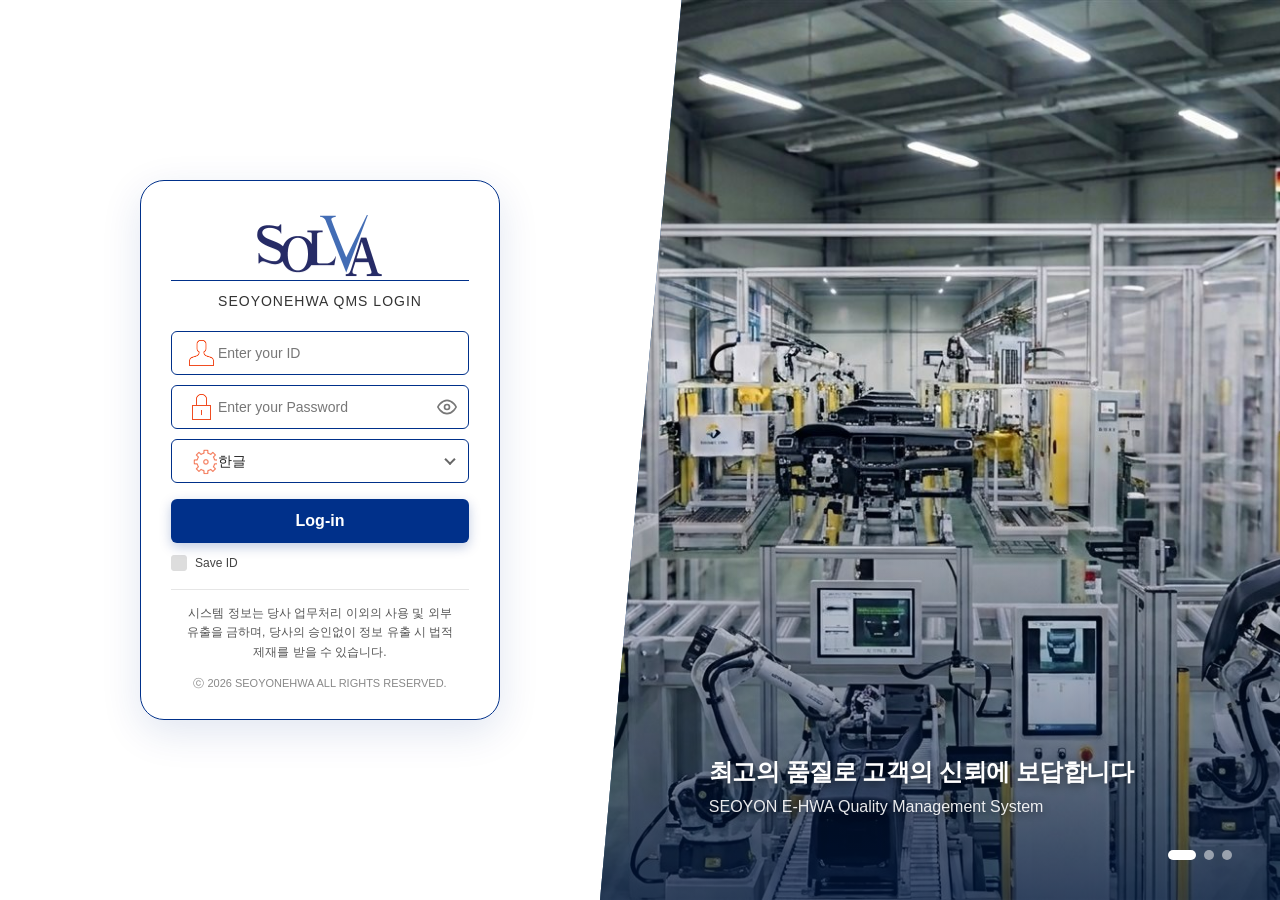
==== docs/login1.html @ 8088e571 "GitHub Pages 용 정적 목업 추가 (docs/) Co-Authored-By: Claude Fable 5.1 <noreply@anthropic.com>" ====
﻿<!DOCTYPE html>
<html lang="ko">
<head>
    <meta charset="utf-8" />
    <title>SEOYONEHWA - 시안 1 슬라이드형</title>
    <meta name="viewport" content="width=device-width, initial-scale=1.0">
    <!-- 정적 목업 : WebProjects/Login1.aspx 를 서버 없이 보기 위한 HTML 버전 (로그인 동작 없음) -->
    <link type="text/css" rel="stylesheet" href="css/Login1.css" />
    <script src="https://cdnjs.cloudflare.com/ajax/libs/jquery/3.7.1/jquery.min.js"></script>
    <script type="text/javascript">
        // 모바일 / PC 분기
        $(document).ready(function () {
            if (window.innerWidth <= 768) { $("body").addClass("mobile-ver"); } else { $("body").addClass("pc-ver"); }
            fnStartBgSlide();
            $("#cboCountry").append($('<option>', { value: "KOR", text: "한글" })).append($('<option>', { value: "ENG", text: "English" }));
        });

        // ===== 배경 이미지 슬라이드 (Login1.aspx 와 동일) =====
        var bgSlideTimer = null;
        var bgSlideIdx = 0;
        var BG_SLIDE_INTERVAL = 4000;   // 전환 주기(ms)

        function fnStartBgSlide() {
            var $li = $(".login_bg > li");
            if ($li.length <= 1) { $li.first().addClass("on"); return; }
            var $dots = $(".login_bg_dots");
            $li.each(function (i) {
                $dots.append($("<span>").attr("data-idx", i).on("click", function () {
                    fnGoBgSlide(parseInt($(this).attr("data-idx"), 10));
                    fnRestartBgSlide();
                }));
            });
            fnGoBgSlide(0);
            fnRestartBgSlide();
        }

        function fnRestartBgSlide() {
            if (bgSlideTimer) clearInterval(bgSlideTimer);
            bgSlideTimer = setInterval(function () { fnGoBgSlide(bgSlideIdx + 1); }, BG_SLIDE_INTERVAL);
        }

        function fnGoBgSlide(idx) {
            var $li = $(".login_bg > li");
            bgSlideIdx = (idx + $li.length) % $li.length;
            $li.removeClass("on").eq(bgSlideIdx).addClass("on");
            $(".login_bg_dots > span").removeClass("on").eq(bgSlideIdx).addClass("on");
        }

        // 목업 : 로그인 동작 없음
        function LoginCheck(e) {
            if (e) e.preventDefault();
            alert("디자인 목업 화면입니다.\n실제 로그인은 동작하지 않습니다.");
            return false;
        }

        function EnterCheck() {
            if (event.keyCode == 13) { LoginCheck(event); }
            return false;
        }

        // 비밀번호 보기 토글 (누르고 있는 동안만 표시)
        document.addEventListener("DOMContentLoaded", function () {
            const passwordInput = document.getElementById('txtPWD');
            const toggleBtn = document.getElementById('toggleBtn');
            const eyeIcon = document.getElementById('eyeIcon');
            const eyeOffPath = '<line x1="1" y1="1" x2="23" y2="23"></line><path d="M1 12s4-8 11-8 11 8 11 8-4 8-11 8-11-8-11-8z"></path><circle cx="12" cy="12" r="3"></circle>';
            const eyeOnPath = '<path d="M1 12s4-8 11-8 11 8 11 8-4 8-11 8-11-8-11-8z"></path><circle cx="12" cy="12" r="3"></circle>';
            if (passwordInput && toggleBtn) {
                function showPassword() { passwordInput.type = 'text'; eyeIcon.innerHTML = eyeOffPath; }
                function hidePassword() { passwordInput.type = 'password'; eyeIcon.innerHTML = eyeOnPath; }
                toggleBtn.addEventListener('mousedown', showPassword);
                toggleBtn.addEventListener('mouseup', hidePassword);
                toggleBtn.addEventListener('mouseleave', hidePassword);
                toggleBtn.addEventListener('touchstart', function (e) { e.preventDefault(); showPassword(); });
                toggleBtn.addEventListener('touchend', hidePassword);
            }
        });
    </script>
</head>
<body>
    <!-- 배경 슬라이드 : li 를 추가/삭제하면 슬라이드 수가 바뀐다. 문구는 figcaption 에서 수정 -->
    <div class="bg_section">
        <ul class="login_bg">
            <li class="on">
                <img src='images/login_slide1.jpg' alt='main background 1' />
                <figcaption>
                    <strong>최고의 품질로 고객의 신뢰에 보답합니다</strong>
                    <span>SEOYON E-HWA Quality Management System</span>
                </figcaption>
            </li>
            <li>
                <img src='images/login_slide2.jpg' alt='main background 2' />
                <figcaption>
                    <strong>함께 설계하고, 함께 검증합니다</strong>
                    <span>협업과 데이터로 완성하는 품질 엔지니어링</span>
                </figcaption>
            </li>
            <li>
                <img src='images/login_slide3.jpg' alt='main background 3' />
                <figcaption>
                    <strong>현장에서 출하까지, 하나로 연결된 스마트 품질관리</strong>
                    <span>AI · 데이터 기반 통합 품질 플랫폼</span>
                </figcaption>
            </li>
        </ul>
        <div class="login_bg_dots"></div>
    </div>

    <!--로그인-->
    <form id="Form1" autocomplete="off" class="login_cont" onsubmit="return LoginCheck(event);">
        <fieldset>
            <legend id="loginCi" style="background: url(images/CI.png) center center / 42% no-repeat;"></legend>
            <span class="sublogo" id="loginSubTitle">SEOYONEHWA QMS LOGIN</span>
            <span id="loginInfo_id" class="login_input id">
                <label for="txtID" class="alternate">Enter your ID</label>
                <input type="text" id="txtID" name="txtID" placeholder="Enter your ID" />
            </span>
            <span id="loginInfo_pwd" class="login_input pw password-container">
                <label for="txtPWD" class="alternate">Enter your Password</label>
                <input type="password" id="txtPWD" name="txtPWD" placeholder="Enter your Password" onkeyup="EnterCheck();" />
                <span id="toggleBtn" class="pwd-toggle-btn">
                    <svg id="eyeIcon" xmlns="http://www.w3.org/2000/svg" viewBox="0 0 24 24" fill="none" stroke="currentColor" stroke-width="2" stroke-linecap="round" stroke-linejoin="round">
                        <path d="M1 12s4-8 11-8 11 8 11 8-4 8-11 8-11-8-11-8z"></path>
                        <circle cx="12" cy="12" r="3"></circle>
                    </svg>
                </span>
            </span>
            <span id="loginInfo_otp" class="login_input otp" style="display:none;">
                <label for="txtOtp" class="alternate">Enter your OTP</label>
                <input type="text" id="txtOtp" name="txtOtp" placeholder="Enter your OTP" />
            </span>
            <span class="login_input lang">
                <label for="cboCountry" class="alternate">select a language</label>
                <select id="cboCountry" class="dropdown"></select>
            </span>
            <button type="submit" id="btnLogin">Log-in</button>
            <div class="login_opt">
                <input type="checkbox" id="idSaveCheck"/>
                <label for="idSaveCheck">Save ID</label>
                <div id="btnOtpRegView" style="display:none;">OTP Register</div>
            </div>
            <div class="notice">
                <p>시스템 정보는 당사 업무처리 이외의 사용 및 외부 유출을 금하며, 당사의 승인없이 정보 유출 시 법적 제재를 받을 수 있습니다.</p>
            </div>
            <footer class="copyright" id="appCopyright">ⓒ 2026 SEOYONEHWA ALL RIGHTS RESERVED.</footer>
        </fieldset>
    </form>
</body>
</html>
---- docs/css/Login1.css ----
﻿@charset "utf-8";

/* =========================================================
   로그인 시안 1 : 좌측 로그인 카드 + 우측 배경 이미지 슬라이드
   - 배경 슬라이드 : ul.login_bg > li (.on 클래스가 붙은 li 만 보임, opacity 크로스페이드)
   - 카드 영역 폭  : --login-col-w (우측 배경은 그 나머지 폭을 차지)
   ========================================================= */

:root {
    --login-col-w: 640px;      /* 좌측 로그인 영역 폭 */
    --card-w: 360px;           /* 로그인 카드 폭 */
    --colorMain: #00308a;
    --colorNavy: #00367a;
    --colorOrange: #da5729;
    --slide-fade: 1.2s;        /* 크로스페이드 시간 */
}

html {
    height: 100%;
    width: 100%;
}

*, *:before, *:after {
    -webkit-box-sizing: border-box;
    -moz-box-sizing: border-box;
    box-sizing: border-box;
    margin: 0;
    padding: 0;
}

* {
    font-family: 'Malgun Gothic', sans-serif;
}

body, p, h1, h2, h3, h4, h5, h6, table, th, td, form, fieldset, legend, input, textarea, button, pre {
    position: relative;
    -webkit-text-size-adjust: none;
}

/* hidden */
.alternate {
    position: absolute;
    top: -1000em;
    left: -1000em;
    width: 0;
    height: 0;
    overflow: hidden;
    font-size: 0;
    color: #fff;
    line-height: 0;
    text-indent: -1000em;
}

img, fieldset, button, input {
    border: 0;
}

button, input, select {
    outline: none;
    cursor: pointer;
}

ul, li {
    list-style: none;
}

/* input autofill color */
input:-webkit-autofill {
    box-shadow: 0 0 0 30px #fff inset;
    -webkit-text-fill-color: #222;
}

    input:-webkit-autofill, input:-webkit-autofill:hover, input:-webkit-autofill:focus, input:-webkit-autofill:active {
        transition: background-color 5000s ease-in-out 0s;
    }

/* ---------- body ---------- */
body {
    width: 100%;
    height: 100%;
    min-width: 1200px;
    min-height: 640px;
    position: relative;
    background: #fff;
    overflow: hidden;
}

/* ---------- 우측 배경 슬라이드 ---------- */
.bg_section {
    position: absolute;
    top: 0;
    right: 0;
    width: calc(100% - var(--login-col-w) + 40px);
    height: 100%;
    background: var(--colorNavy);
    overflow: hidden;
    /* 좌측 사선 처리 */
    -webkit-clip-path: polygon(12% 0, 100% 0, 100% 100%, 0 100%);
    clip-path: polygon(12% 0, 100% 0, 100% 100%, 0 100%);
}

ul.login_bg {
    position: absolute;
    top: 0;
    left: 0;
    width: 100%;
    height: 100%;
}

    ul.login_bg li {
        position: absolute;
        top: 0;
        left: 0;
        width: 100%;
        height: 100%;
        opacity: 0;
        transition: opacity var(--slide-fade) ease-in-out;
        overflow: hidden;
    }

        ul.login_bg li.on {
            opacity: 1;
            z-index: 1;
        }

        ul.login_bg li img {
            display: block;
            width: 100%;
            height: 100%;
            object-fit: cover;
            transform: scale(1.06);
            transition: transform 7s linear;
        }

        ul.login_bg li.on img {
            transform: scale(1);
        }

        /* 하단 문구가 잘 보이도록 어두운 그라데이션 */
        ul.login_bg li::after {
            content: "";
            position: absolute;
            left: 0;
            right: 0;
            bottom: 0;
            height: 55%;
            background: linear-gradient(to top, rgba(0, 22, 60, .72) 0%, rgba(0, 22, 60, .25) 55%, rgba(0, 22, 60, 0) 100%);
            pointer-events: none;
        }

        ul.login_bg li figcaption {
            position: absolute;
            left: 16%;
            right: 8%;
            bottom: 84px;
            z-index: 2;
            color: #fff;
            text-shadow: 0 2px 8px rgba(0, 0, 0, .45);
            word-break: keep-all;
            opacity: 0;
            transform: translateY(14px);
            transition: opacity .9s ease .5s, transform .9s ease .5s;
        }

        ul.login_bg li.on figcaption {
            opacity: 1;
            transform: translateY(0);
        }

            ul.login_bg li figcaption strong {
                display: block;
                font-size: clamp(24px, 1.9vw, 34px);
                font-weight: bold;
                line-height: 1.3;
                margin-bottom: 10px;
                letter-spacing: -0.5px;
            }

            ul.login_bg li figcaption span {
                display: block;
                font-size: 16px;
                opacity: .9;
            }

/* 슬라이드 인디케이터 */
.login_bg_dots {
    position: absolute;
    right: 48px;
    bottom: 40px;
    z-index: 3;
    display: flex;
    gap: 8px;
}

    .login_bg_dots span {
        display: block;
        width: 10px;
        height: 10px;
        border-radius: 5px;
        background: rgba(255, 255, 255, .5);
        cursor: pointer;
        transition: width .3s, background .3s;
    }

        .login_bg_dots span.on {
            width: 28px;
            background: #fff;
        }

/* ---------- 좌측 로그인 영역 ---------- */
form.login_cont {
    position: absolute;
    top: 0;
    left: 0;
    width: var(--login-col-w);
    height: 100%;
    display: flex;
    justify-content: center;
    align-items: center;
    z-index: 5;
}

fieldset {
    width: var(--card-w);
    padding: 34px 30px 28px;
    text-align: center;
    border: 1px solid var(--colorMain);
    border-radius: 24px;
    background: #fff;
    box-shadow: 0 12px 40px rgba(0, 48, 138, .12);
}

    /* CI */
    fieldset legend {
        float: left;
        width: 100%;
        height: 66px;
        margin-bottom: 12px;
        border-bottom: 1px solid var(--colorMain);
        /* background 는 aspx inline / DB(LOGIN_CI) 로 지정 */
    }

    fieldset .sublogo {
        display: block;
        clear: both;
        font-size: 14px;
        letter-spacing: 1px;
        color: #333;
        margin-bottom: 22px;
    }

    /* 입력 박스 */
    fieldset .login_input {
        display: block;
        position: relative;
        width: 100%;
        height: 44px;
        margin: 10px 0 0;
        padding-left: 46px;
        border: 1px solid var(--colorMain);
        border-radius: 6px;
        text-align: left;
        background-color: #fff;
        background-repeat: no-repeat;
        background-position: 13px center;
        transition: box-shadow .2s;
    }

        fieldset .login_input:focus-within {
            box-shadow: 0 0 0 3px rgba(0, 48, 138, .15);
        }

        fieldset .login_input.id {
            background-image: url(../images/ic_id.png);
        }

        fieldset .login_input.pw {
            background-image: url(../images/ic_pw.png);
        }

        fieldset .login_input.otp {
            background-image: url(../images/ic_otp.png);
        }

        fieldset .login_input.lang {
            background-image: url(../images/ic_lang.png);   /* ic_selectLang.png 의 톱니 부분만 잘라낸 32x32 아이콘 */
        }

            /* 언어 선택 화살표 */
            fieldset .login_input.lang::after {
                content: "";
                position: absolute;
                right: 14px;
                top: 50%;
                width: 8px;
                height: 8px;
                border-right: 2px solid #666;
                border-bottom: 2px solid #666;
                transform: translateY(-70%) rotate(45deg);
                pointer-events: none;
            }

        fieldset .login_input input,
        fieldset .login_input select {
            width: 100%;
            height: 100%;
            border: 0;
            background: transparent;
            color: #222;
            font-size: 14px;
            padding-right: 12px;
        }

        fieldset .login_input.pw input {
            padding-right: 40px;
        }

        fieldset .login_input select {
            appearance: none;
            -webkit-appearance: none;
            -moz-appearance: none;
            padding-right: 34px;
        }

            fieldset .login_input select::-ms-expand {
                display: none !important;
            }

    fieldset input::placeholder {
        color: #777;
        font-size: 14px;
    }

    /* 비밀번호 보기 토글 */
    .pwd-toggle-btn {
        position: absolute;
        width: 22px;
        height: 22px;
        right: 10px;
        top: 50%;
        transform: translateY(-50%);
        display: flex;
        align-items: center;
        justify-content: center;
        cursor: pointer;
        user-select: none;
        z-index: 10;
    }

        .pwd-toggle-btn svg {
            width: 20px;
            height: 20px;
            color: #777;
        }

        .pwd-toggle-btn:hover svg {
            color: var(--colorMain);
        }

    /* 로그인 버튼 */
    fieldset button[type='submit'] {
        width: 100%;
        height: 44px;
        margin-top: 16px;
        background: var(--colorMain);
        border-radius: 6px;
        font-size: 16px;
        font-weight: bold;
        color: #fff;
        text-align: center;
        line-height: 44px;
        transition: all .3s;
        box-shadow: 0 4px 12px rgba(0, 48, 138, .25);
    }

        fieldset button[type='submit']:hover {
            opacity: .85;
        }

    /* Save ID / OTP Register */
    .login_opt {
        display: flex;
        justify-content: space-between;
        align-items: center;
        margin: 12px 0 18px;
        min-height: 16px;
    }

    fieldset input[type='checkbox'] {
        display: none;
    }

        fieldset input[type='checkbox'] + label {
            background: url(../images/ic_idsave.png) left 0 no-repeat;
            padding-left: 24px;
            font-size: 12px;
            line-height: 16px;
            color: #444;
            cursor: pointer;
            text-align: left;
        }

            fieldset input[type='checkbox'] + label:hover {
                color: #f04d22;
            }

        fieldset input[type='checkbox']:checked + label {
            background: url(../images/ic_idsave.png) left -16px no-repeat;
            color: #f04d22;
        }

    #btnOtpRegView {
        font-size: 12px;
        color: var(--colorMain);
        text-decoration: underline;
        cursor: pointer;
    }

        #btnOtpRegView:hover {
            color: #f04d22;
        }

    /* 안내 문구 / 저작권 */
    .notice {
        border-top: 1px solid #e6e6e6;
        padding-top: 14px;
    }

        .notice p {
            font-size: 12px;
            line-height: 1.6;
            color: #555;
            word-break: keep-all;
        }

    .copyright {
        display: block;
        width: 100%;
        font-size: 11px;
        color: #888;
        text-align: center;
        margin-top: 14px;
    }

/* ---------- 모바일 ---------- */
@media screen and (max-width: 768px) {
    body {
        min-width: 0;
        min-height: 0;
        overflow: auto;
    }

    .bg_section {
        display: none;
    }

    form.login_cont {
        position: relative;
        width: 100%;
        height: auto;
        min-height: 100vh;
        padding: 20px;
    }

    fieldset {
        width: 100%;
        max-width: 380px;
        padding: 28px 22px 24px;
    }

        fieldset legend {
            height: 60px;
        }
}

/* 서버/클라이언트에서 모바일로 판정된 경우 (body.mobile-ver) */
body.mobile-ver {
    min-width: 0;
    overflow: auto;
}

    body.mobile-ver .bg_section {
        display: none;
    }

    body.mobile-ver form.login_cont {
        position: relative;
        width: 100%;
        height: auto;
        min-height: 100vh;
        padding: 20px;
    }

    body.mobile-ver fieldset {
        width: 100%;
        max-width: 380px;
    }

/* ---------- 브라우저 안내 (공통) ---------- */
.dim {
    width: 100vw;
    height: 100vh;
    background: rgba(0,0,0,.45);
    position: fixed;
    top: 0;
    left: 0;
    z-index: 99998;
    cursor: pointer;
}

.browserCheck {
    position: absolute;
    top: calc(50% - 110px);
    left: calc(50% - 250px);
    z-index: 99999;
    width: 500px;
    height: auto;
    border-radius: 10px;
    background: rgba(255,255,255,.8);
    box-shadow: 0 0 10px #666;
    padding: 30px;
    text-align: center;
}

    .browserCheck p {
        font-family: 'Malgun Gothic', sans-serif;
        font-size: 15px;
        color: #444;
    }

    .browserCheck a {
        display: inline-block;
        margin-top: 20px;
        padding: 0 7px;
        text-align: center;
        font-size: 20px;
        font-weight: bold;
        color: tomato;
        letter-spacing: 1px;
        line-height: 8px;
        text-decoration: none;
        border-bottom: solid 10px rgba(240,78,35,.3);
        transition: all .3s;
    }

        .browserCheck a:hover {
            color: rgb(90,81,79);
            border-bottom-color: rgba(90,81,79,.3);
        }

/* ---------- Layer Popup 관련 (PwdMod 팝업, Login_New.css 와 동일) ---------- */
:root {
    --colorWhite: #fff;
    --colorBg: #fafafa;
    --colorBg2: #f2f2f2;
    --colorBlack00: #444;
    --colorBlack01: #5c5a59; /*CI sub color*/
    --colorBlack02: #666;
    --colorBlack03: #999;
    --colorGray00: #aaa;
    --colorGray01: #ccc;
    --colorGray02: #ddd;
    --colorGray03: #eee;
    --colorGreen: #7eb59c; /*CI sub color*/
    --colorLightOrange: #f4957c; /*CI expend color*/
    --SsmallFont: 11PX;
    --BasicFont: 12px;
    --SmallFont: 13px;
    --middleFont: 14px;
    --largeFont: 15px;
    --moreLargeFont: 18px;
    --maxLargFont: 22px;
    --dashboardFont: 36px;
}

.bg {
    position: fixed;
    top: 0;
    left: 0;
    z-index: 99999 !important;
    width: 100%;
    height: 100%;
    background-color: rgba(0, 0, 0, 0.3);
    -ms-overflow-style: none;
}

.popup-wrapper > [class^='popup-'] {
    -ms-overflow-style: none;
    overflow: hidden;
    border-radius: 15px;
    border: 3px solid var(--colorGray01);
    box-shadow: 0 0 5px var(--colorBlack00);
    background: var(--colorWhite);
    padding: 10px;
}

    .popup-wrapper > [class^='popup-'][style*="width: 1800px"],
    .popup-wrapper > [class^='popup-'][style*="width: 1700px"],
    .popup-wrapper > [class^='popup-'][style*="width: 1600px"] {
        width: inherit !important;
    }

    .popup-wrapper > [class^='popup-'][style*="width: 1640px"] {
        width: 99.5vw !important;
    }

    .popup-wrapper > [class^='popup-'][style*="width: 1630px"] {
        width: 99vw !important;
    }

.popup-wrapper {
    -ms-overflow-style: none;
    position: fixed;
    top: 2px;
    left: 2px;
    z-index: 99999 !important;
    width: calc(100vw - 40px);
    max-width: 2480px;
    min-width: 1310px;
    height: 100vh;
}

.popup-lg {
    z-index: 100001;
    width: 80%;
    min-width: 120rem;
    background-color: var(--colorWhite);
    -ms-overflow-style: none;
}

.popup-xlg {
    z-index: 100001;
    width: 100%;
    min-width: 120rem;
    background-color: var(--colorWhite);
    -ms-overflow-style: none;
}

.popup-md {
    z-index: 10001;
    min-width: 50rem;
    background-color: var(--colorWhite);
    border: none;
    -ms-overflow-style: none;
}

.pop-md html {
    overflow: auto;
}

.popup-sm {
    z-index: 10001;
    width: 25%;
    min-width: 50rem;
    background-color: var(--colorWhite);
}
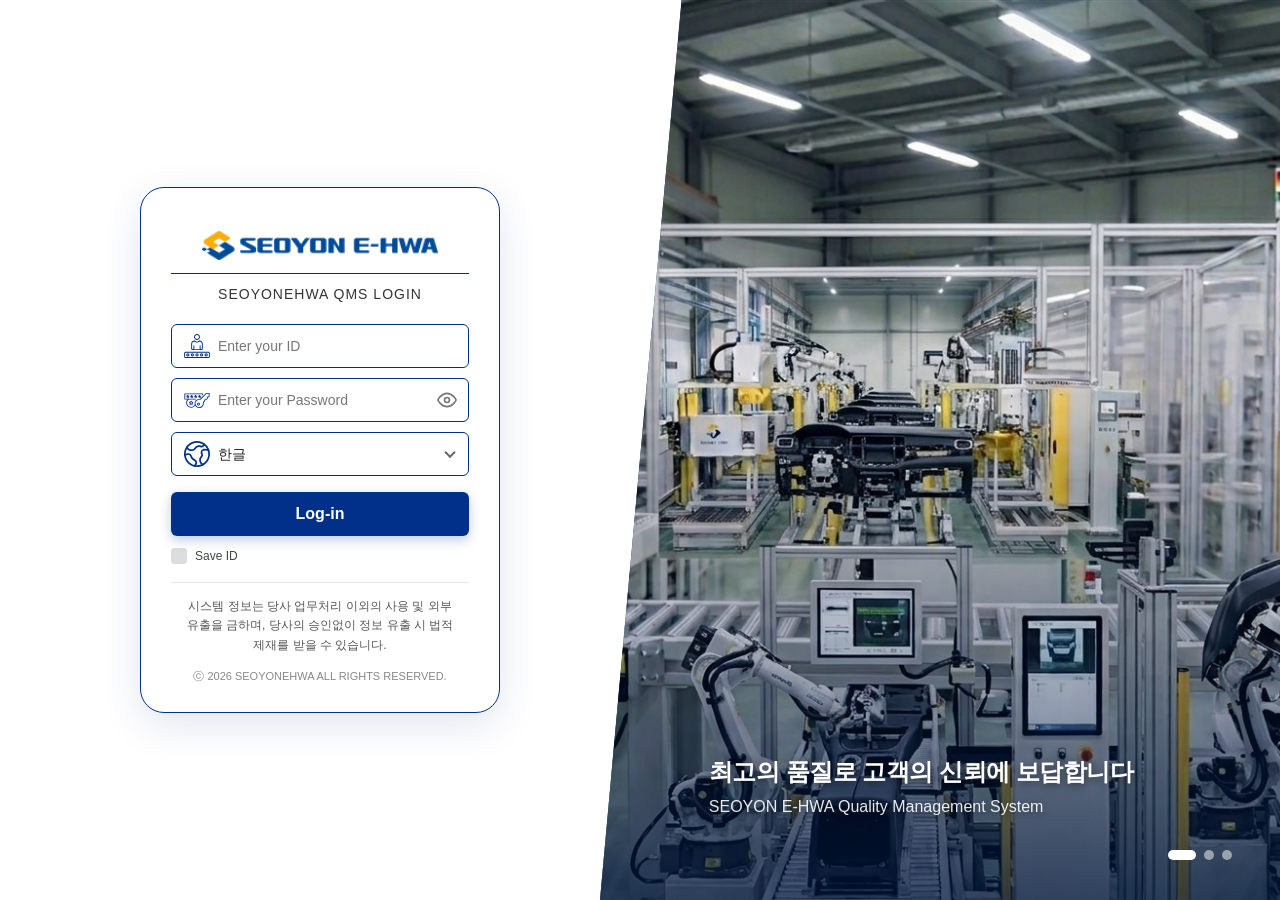
==== commit a2c32a5c: "시안 1, 2 로고를 서연이화 logo.png 로 교체 Co-Authored-By: Claude Fable 5.1 <noreply@anthropic.com>" ====
--- a/docs/login1.html
+++ b/docs/login1.html
@@ -109,7 +109,7 @@
     <!--로그인-->
     <form id="Form1" autocomplete="off" class="login_cont" onsubmit="return LoginCheck(event);">
         <fieldset>
-            <legend id="loginCi" style="background: url(images/CI.png) center center / 42% no-repeat;"></legend>
+            <legend id="loginCi"></legend>
             <span class="sublogo" id="loginSubTitle">SEOYONEHWA QMS LOGIN</span>
             <span id="loginInfo_id" class="login_input id">
                 <label for="txtID" class="alternate">Enter your ID</label>
--- a/docs/css/Login1.css
+++ b/docs/css/Login1.css
@@ -13,6 +13,8 @@
     --colorNavy: #00367a;
     --colorOrange: #da5729;
     --slide-fade: 1.2s;        /* 크로스페이드 시간 */
+    --icon-color: #00308a;         /* 입력창 아이콘 색 */
+    --icon-color-focus: #da5729;   /* 입력 중 아이콘 색 */
 }
 
 html {
@@ -234,10 +236,10 @@
     fieldset legend {
         float: left;
         width: 100%;
-        height: 66px;
+        height: 52px;
         margin-bottom: 12px;
         border-bottom: 1px solid var(--colorMain);
-        /* background 는 aspx inline / DB(LOGIN_CI) 로 지정 */
+        background: url(../images/logo.png) center 8px / 236px auto no-repeat;   /* 서연이화 로고(210x28) */
     }
 
     fieldset .sublogo {
@@ -270,20 +272,37 @@
             box-shadow: 0 0 0 3px rgba(0, 48, 138, .15);
         }
 
+        /* 입력창 아이콘 : SVG 를 mask 로 씌우고 색은 --icon-color 로 지정 (아이콘 파일 색과 무관) */
+        fieldset .login_input::before {
+            content: "";
+            position: absolute;
+            left: 12px;
+            top: 50%;
+            width: 26px;
+            height: 26px;
+            transform: translateY(-50%);
+            background-color: var(--icon-color);
+            -webkit-mask: var(--icon) center / contain no-repeat;
+            mask: var(--icon) center / contain no-repeat;
+            transition: background-color .2s;
+            pointer-events: none;
+        }
+
+        fieldset .login_input:focus-within::before {
+            background-color: var(--icon-color-focus);
+        }
+
         fieldset .login_input.id {
-            background-image: url(../images/ic_id.png);
-        }
-
-        fieldset .login_input.pw {
-            background-image: url(../images/ic_pw.png);
-        }
-
+            --icon: url(../images/id.svg);
+        }
+
+        fieldset .login_input.pw,
         fieldset .login_input.otp {
-            background-image: url(../images/ic_otp.png);
+            --icon: url(../images/pw.svg);
         }
 
         fieldset .login_input.lang {
-            background-image: url(../images/ic_lang.png);   /* ic_selectLang.png 의 톱니 부분만 잘라낸 32x32 아이콘 */
+            --icon: url(../images/lang.svg);
         }
 
             /* 언어 선택 화살표 */
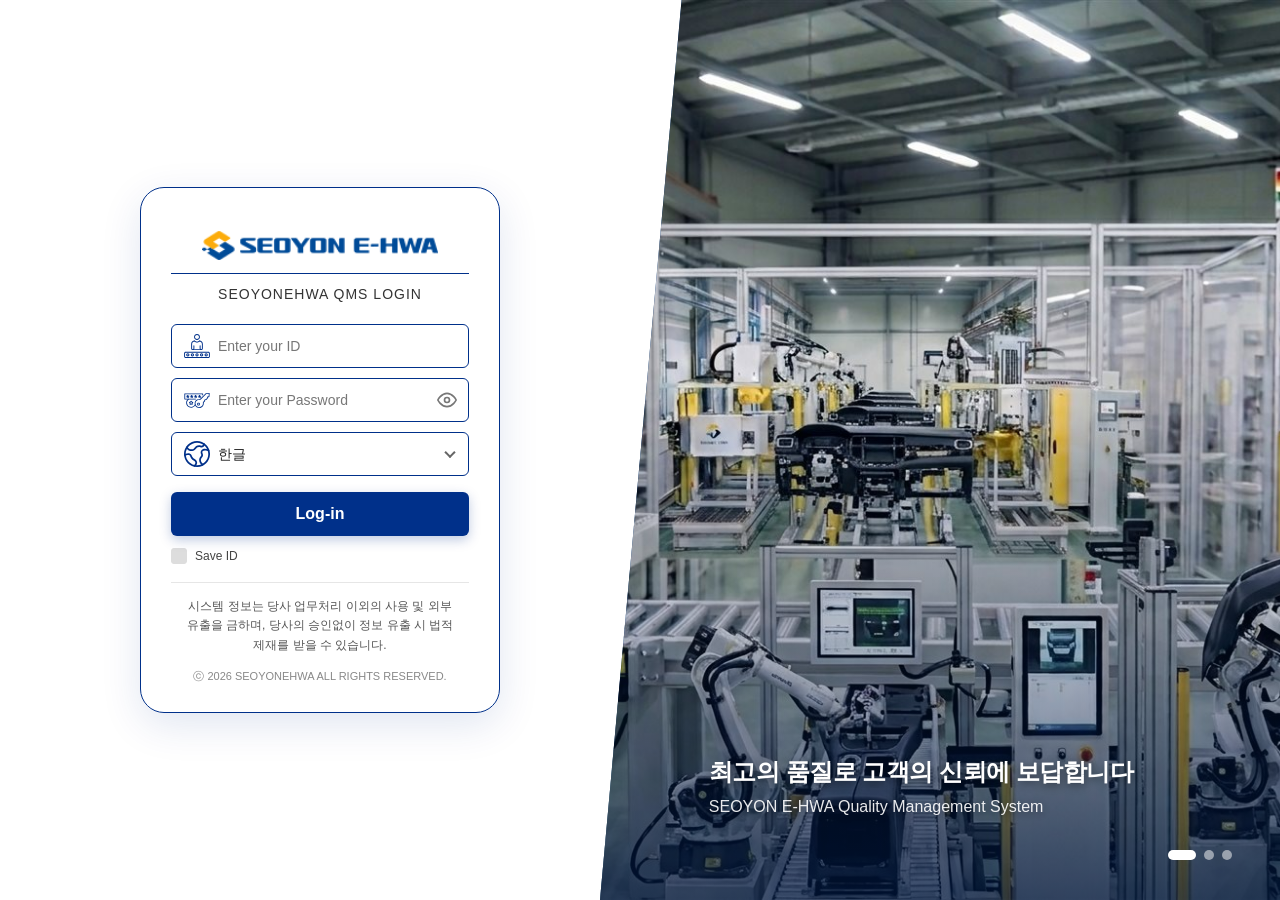
==== commit 6b30d67f: "목업 CSS 링크에 캐시 방지 버전 추가 Co-Authored-By: Claude Fable 5.1 <noreply@anthropic.com>" ====
--- a/docs/login1.html
+++ b/docs/login1.html
@@ -5,7 +5,7 @@
     <title>SEOYONEHWA - 시안 1 슬라이드형</title>
     <meta name="viewport" content="width=device-width, initial-scale=1.0">
     <!-- 정적 목업 : WebProjects/Login1.aspx 를 서버 없이 보기 위한 HTML 버전 (로그인 동작 없음) -->
-    <link type="text/css" rel="stylesheet" href="css/Login1.css" />
+    <link type="text/css" rel="stylesheet" href="css/Login1.css?v=202610131120" />
     <script src="https://cdnjs.cloudflare.com/ajax/libs/jquery/3.7.1/jquery.min.js"></script>
     <script type="text/javascript">
         // 모바일 / PC 분기
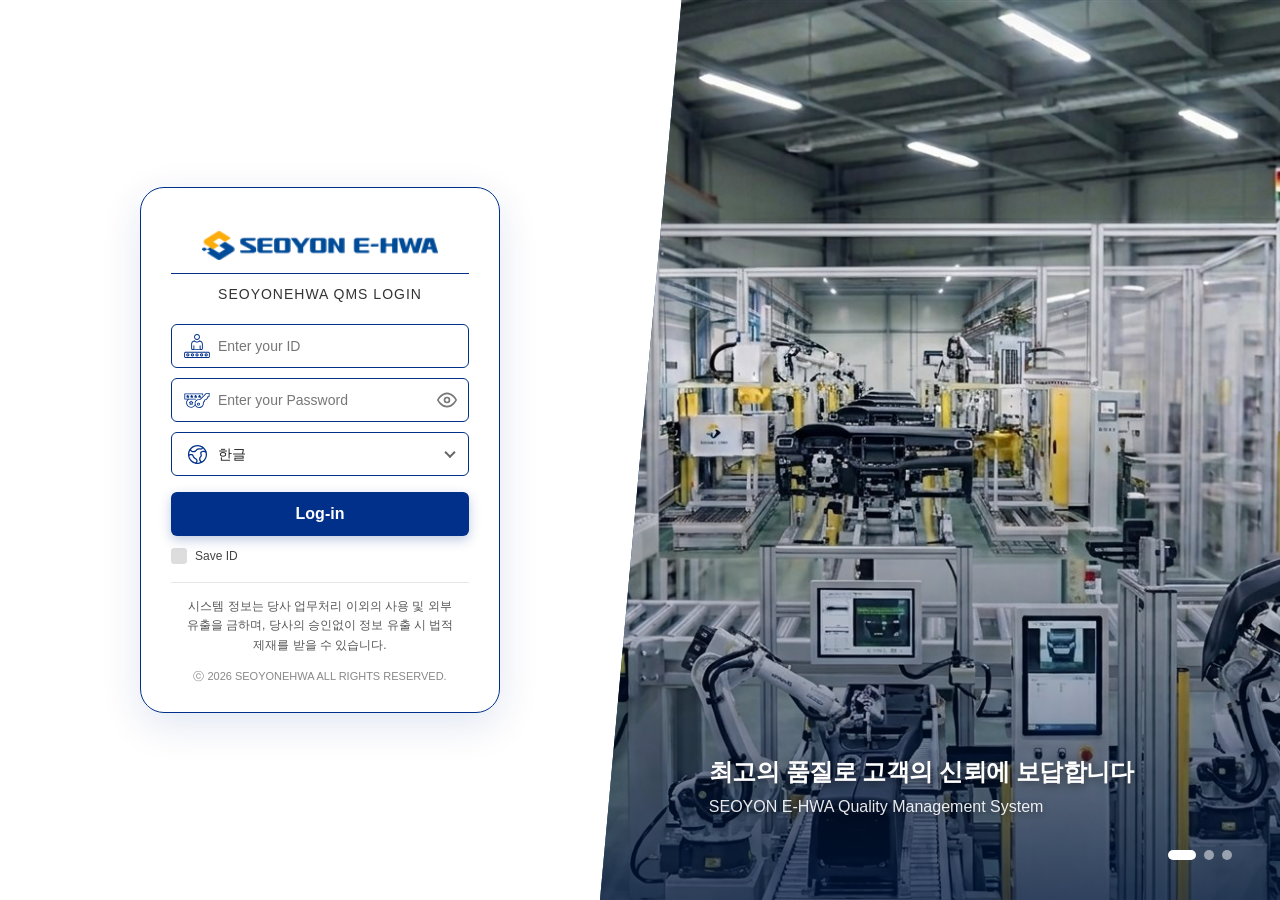
==== commit d652d391: "언어 아이콘 mask 크기 19px 로 임시 보정 (선 굵기 맞춤) Co-Authored-By: Claude Fable 5.1 <noreply@anthropic.com>" ====
--- a/docs/login1.html
+++ b/docs/login1.html
@@ -5,7 +5,7 @@
     <title>SEOYONEHWA - 시안 1 슬라이드형</title>
     <meta name="viewport" content="width=device-width, initial-scale=1.0">
     <!-- 정적 목업 : WebProjects/Login1.aspx 를 서버 없이 보기 위한 HTML 버전 (로그인 동작 없음) -->
-    <link type="text/css" rel="stylesheet" href="css/Login1.css?v=202610131120" />
+    <link type="text/css" rel="stylesheet" href="css/Login1.css?v=202610141117" />
     <script src="https://cdnjs.cloudflare.com/ajax/libs/jquery/3.7.1/jquery.min.js"></script>
     <script type="text/javascript">
         // 모바일 / PC 분기
--- a/docs/css/Login1.css
+++ b/docs/css/Login1.css
@@ -304,6 +304,13 @@
         fieldset .login_input.lang {
             --icon: url(../images/lang.svg);
         }
+
+            /* 임시 보정 : lang.svg 원본(3.19pt)이 작아 같은 칸에서 더 확대되므로 선이 굵어 보임 → 크기를 줄여 선 굵기를 맞춤.
+               아이콘을 같은 아트보드 크기로 다시 내보내면 이 규칙은 삭제 */
+            fieldset .login_input.lang::before {
+                -webkit-mask-size: 19px 19px;
+                mask-size: 19px 19px;
+            }
 
             /* 언어 선택 화살표 */
             fieldset .login_input.lang::after {
